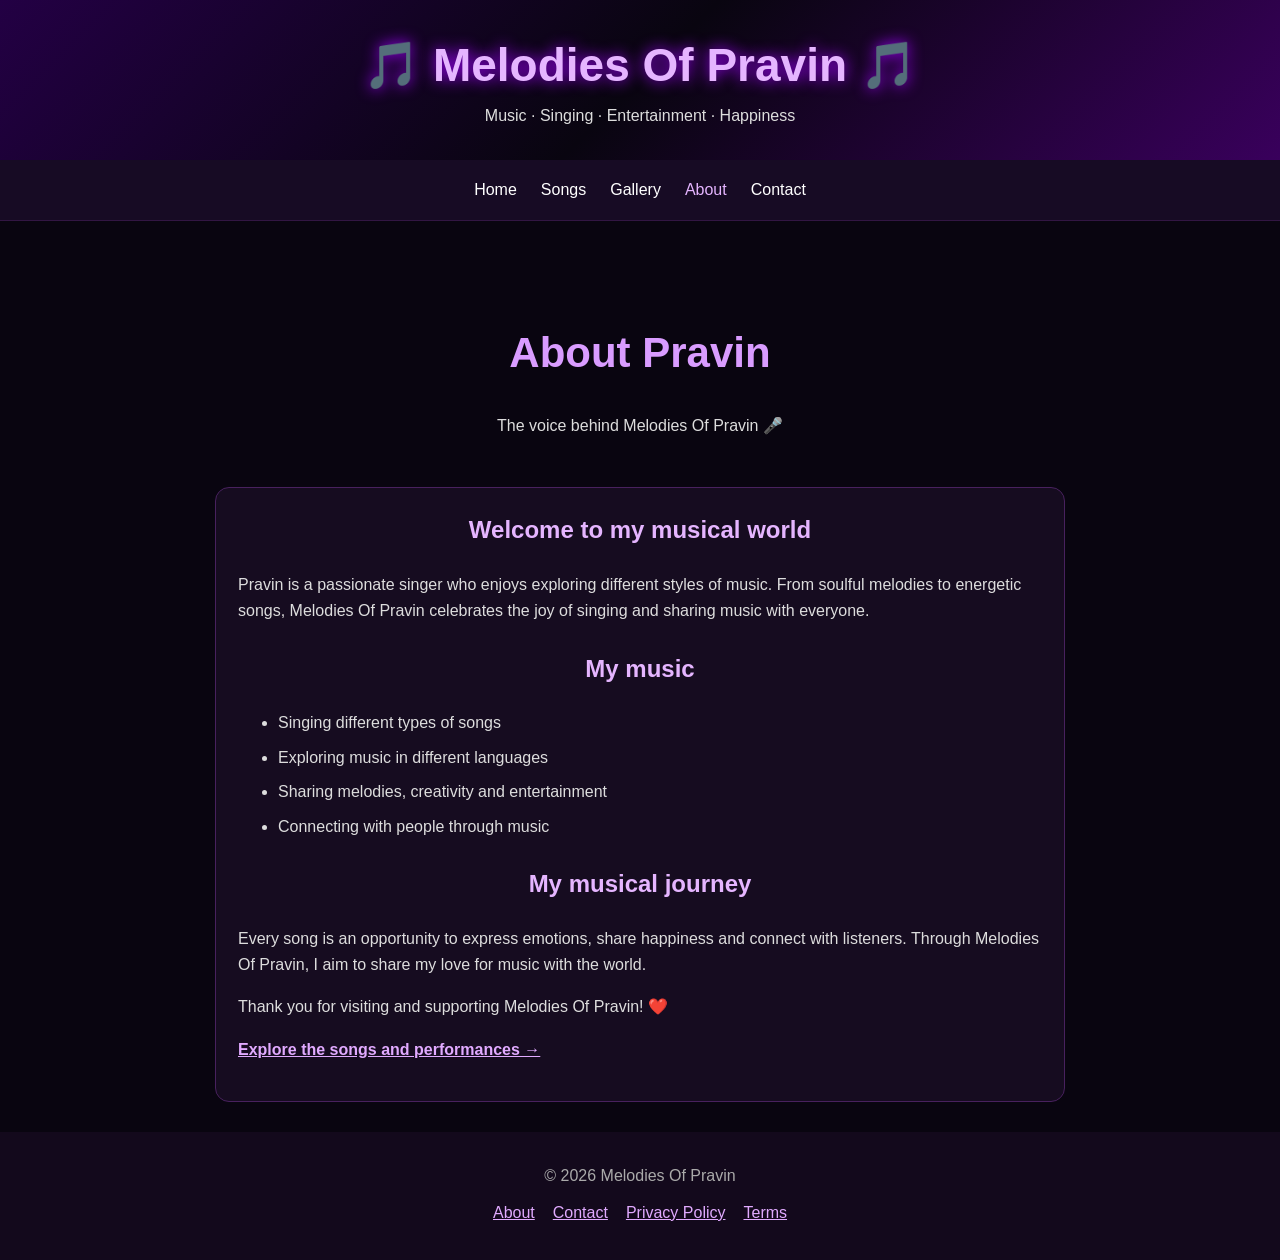
==== about.html @ a905c940 "Restructure Melodies Of Pravin into dedicated site pages" ====
<!DOCTYPE html>
<html lang="en">
<head>
  <meta charset="UTF-8">
  <meta name="viewport" content="width=device-width, initial-scale=1.0">
  <meta name="description" content="Learn about Pravin and the musical journey behind Melodies Of Pravin.">
  <title>About Pravin | Melodies Of Pravin</title>
  <link rel="stylesheet" href="styles.css">
</head>
<body>
  <header class="site-header"><a class="brand" href="index.html">🎵 Melodies Of Pravin 🎵</a><p>Music · Singing · Entertainment · Happiness</p></header>
  <nav class="site-nav" aria-label="Main navigation"><a href="index.html">Home</a><a href="songs.html">Songs</a><a href="gallery.html">Gallery</a><a aria-current="page" href="about.html">About</a><a href="contact.html">Contact</a></nav>
  <main>
    <section class="page-heading"><h1>About Pravin</h1><p>The voice behind Melodies Of Pravin 🎤</p></section>
    <section class="content-section prose">
      <h2>Welcome to my musical world</h2>
      <p>Pravin is a passionate singer who enjoys exploring different styles of music. From soulful melodies to energetic songs, Melodies Of Pravin celebrates the joy of singing and sharing music with everyone.</p>
      <h2>My music</h2>
      <ul>
        <li>Singing different types of songs</li>
        <li>Exploring music in different languages</li>
        <li>Sharing melodies, creativity and entertainment</li>
        <li>Connecting with people through music</li>
      </ul>
      <h2>My musical journey</h2>
      <p>Every song is an opportunity to express emotions, share happiness and connect with listeners. Through Melodies Of Pravin, I aim to share my love for music with the world.</p>
      <p>Thank you for visiting and supporting Melodies Of Pravin! ❤️</p>
      <p><a class="text-link" href="songs.html">Explore the songs and performances →</a></p>
    </section>
  </main>
  <footer class="site-footer"><p>© 2026 Melodies Of Pravin</p><p><a href="about.html">About</a><a href="contact.html">Contact</a><a href="privacy.html">Privacy Policy</a><a href="terms.html">Terms</a></p></footer>
</body>
</html>
---- styles.css ----
/* Shared styles for Melodies Of Pravin pages */
:root {
  color-scheme: dark;
  --page: #090510;
  --surface: #160c20;
  --surface-raised: #1a1025;
  --border: #48215e;
  --accent: #e5b5ff;
  --accent-bright: #d99cff;
  --text: #fff;
  --muted: #ddd;
}

* { box-sizing: border-box; }
html { scroll-behavior: smooth; }
body {
  margin: 0;
  min-width: 320px;
  font-family: Arial, sans-serif;
  line-height: 1.65;
  background: var(--page);
  color: var(--text);
}
a { color: #e1aaff; }
a:focus-visible, button:focus-visible { outline: 3px solid #fff; outline-offset: 3px; }
.site-header {
  padding: 38px 16px 30px;
  text-align: center;
  background: linear-gradient(135deg, #230044, #090510, #39005c);
}
.brand {
  display: inline-block;
  color: var(--accent);
  font-size: clamp(28px, 6vw, 46px);
  font-weight: 700;
  line-height: 1.2;
  text-decoration: none;
  text-shadow: 0 0 15px #a000ff;
}
.site-header p { color: var(--muted); margin: 10px 0 0; }
.site-nav {
  position: sticky;
  top: 0;
  z-index: 10;
  display: flex;
  justify-content: center;
  flex-wrap: wrap;
  gap: 4px 20px;
  padding: 13px 10px;
  background: #170b24;
  border-bottom: 1px solid #321643;
}
.site-nav a { color: #fff; padding: 4px 2px; text-decoration: none; }
.site-nav a:hover, .site-nav a[aria-current="page"] { color: var(--accent); }
main { min-height: 55vh; }
.hero, .page-heading {
  max-width: 900px;
  margin: 0 auto;
  padding: clamp(38px, 7vw, 72px) 18px 34px;
  text-align: center;
}
.hero h1, .page-heading h1 { color: var(--accent-bright); font-size: clamp(30px, 5vw, 42px); line-height: 1.2; }
.hero p, .page-heading p { max-width: 720px; margin: 14px auto; color: #ddd; }
.button-row { display: flex; justify-content: center; flex-wrap: wrap; gap: 12px; margin-top: 24px; }
.button {
  display: inline-block;
  padding: 10px 18px;
  border: 1px solid #a000ff;
  border-radius: 999px;
  background: #8100bd;
  color: #fff;
  text-decoration: none;
}
.button-outline { background: transparent; border-color: #9c67b5; }
.content-section { max-width: 1100px; margin: 0 auto; padding: 28px 18px 42px; }
.content-section > h2 { color: var(--accent-bright); text-align: center; margin: 0 0 22px; }
.card-grid { display: grid; grid-template-columns: repeat(auto-fit, minmax(min(100%, 240px), 1fr)); gap: 18px; }
.card, .feature, .prose, .callout {
  background: var(--surface);
  border: 1px solid var(--border);
  border-radius: 14px;
  padding: 22px;
}
.card h2, .card h3, .prose h2 { color: var(--accent); margin-top: 0; }
.card p, .feature p, .prose p, .prose li, .callout { color: var(--muted); }
.card a, .text-link { font-weight: 700; }
.feature { max-width: 900px; margin: 0 auto; }
.feature h2 { color: var(--accent); }
.prose { max-width: 850px; margin: 0 auto; }
.prose h2 { margin-top: 24px; }
.prose h2:first-child { margin-top: 0; }
.prose li { margin: 8px 0; }
.video-grid { display: grid; grid-template-columns: repeat(auto-fit, minmax(min(100%, 280px), 1fr)); gap: 20px; }
.video-card { min-width: 0; padding: 14px; background: var(--surface-raised); border: 1px solid var(--border); border-radius: 14px; }
.video-card h2 { color: var(--accent); font-size: 19px; }
.video-card iframe { display: block; width: 100%; aspect-ratio: 9 / 16; border: 0; border-radius: 9px; background: #000; }
.video-card p { color: var(--muted); }
.instagram-grid { display: grid; grid-template-columns: repeat(auto-fit, minmax(min(100%, 280px), 1fr)); gap: 20px; justify-items: center; }
.instagram-media { width: 100%; max-width: 350px; min-height: 420px; margin: 0 !important; background: #fff; border-radius: 10px; }
.callout { margin: 28px auto 0; max-width: 850px; }
.site-footer { margin-top: 30px; padding: 24px 12px; background: #13091c; text-align: center; color: #aaa; }
.site-footer p { margin: 7px 0; }
.site-footer a { display: inline-block; margin: 3px 9px; color: #e1aaff; }
@media (max-width: 520px) {
  .site-nav { gap: 3px 13px; }
  .site-nav a { font-size: 14px; }
  .content-section { padding-left: 14px; padding-right: 14px; }
}
@media (prefers-reduced-motion: reduce) {
  html { scroll-behavior: auto; }
}
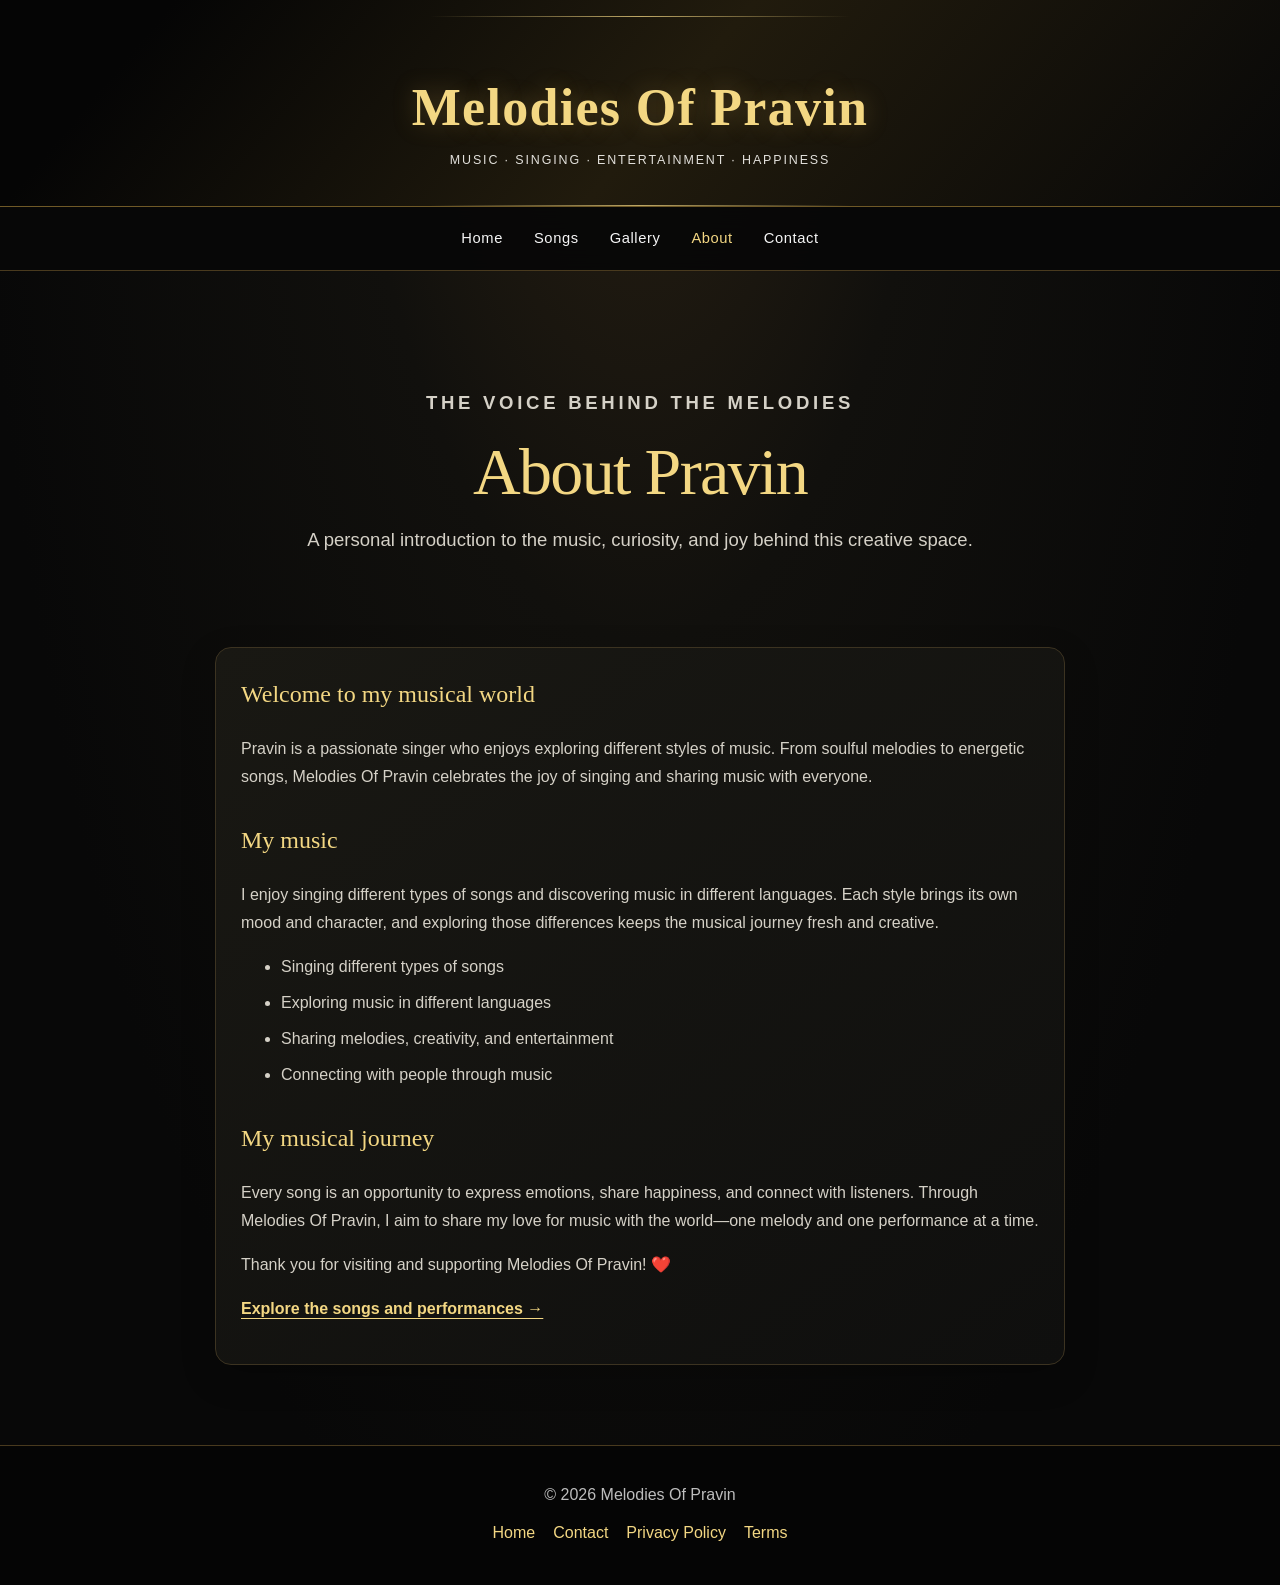
==== commit d740b7c5: "Enhance typography and polish the music website pages" ====
--- a/about.html
+++ b/about.html
@@ -3,31 +3,30 @@
 <head>
   <meta charset="UTF-8">
   <meta name="viewport" content="width=device-width, initial-scale=1.0">
-  <meta name="description" content="Learn about Pravin and the musical journey behind Melodies Of Pravin.">
+  <meta name="description" content="Learn about Pravin, the singer behind Melodies Of Pravin, and his love of sharing music.">
   <title>About Pravin | Melodies Of Pravin</title>
   <link rel="stylesheet" href="styles.css">
+  <script defer src="tap-effects.js"></script>
 </head>
 <body>
-  <header class="site-header"><a class="brand" href="index.html">🎵 Melodies Of Pravin 🎵</a><p>Music · Singing · Entertainment · Happiness</p></header>
+  <header class="site-header"><a class="brand" href="index.html">Melodies Of Pravin</a><p>Music · Singing · Entertainment · Happiness</p></header>
   <nav class="site-nav" aria-label="Main navigation"><a href="index.html">Home</a><a href="songs.html">Songs</a><a href="gallery.html">Gallery</a><a aria-current="page" href="about.html">About</a><a href="contact.html">Contact</a></nav>
   <main>
-    <section class="page-heading"><h1>About Pravin</h1><p>The voice behind Melodies Of Pravin 🎤</p></section>
-    <section class="content-section prose">
-      <h2>Welcome to my musical world</h2>
-      <p>Pravin is a passionate singer who enjoys exploring different styles of music. From soulful melodies to energetic songs, Melodies Of Pravin celebrates the joy of singing and sharing music with everyone.</p>
-      <h2>My music</h2>
-      <ul>
-        <li>Singing different types of songs</li>
-        <li>Exploring music in different languages</li>
-        <li>Sharing melodies, creativity and entertainment</li>
-        <li>Connecting with people through music</li>
-      </ul>
-      <h2>My musical journey</h2>
-      <p>Every song is an opportunity to express emotions, share happiness and connect with listeners. Through Melodies Of Pravin, I aim to share my love for music with the world.</p>
-      <p>Thank you for visiting and supporting Melodies Of Pravin! ❤️</p>
-      <p><a class="text-link" href="songs.html">Explore the songs and performances →</a></p>
+    <section class="page-heading"><p class="eyebrow">The voice behind the melodies</p><h1>About Pravin</h1><p>A personal introduction to the music, curiosity, and joy behind this creative space.</p></section>
+    <section class="content-section">
+      <article class="prose">
+        <h2>Welcome to my musical world</h2>
+        <p>Pravin is a passionate singer who enjoys exploring different styles of music. From soulful melodies to energetic songs, Melodies Of Pravin celebrates the joy of singing and sharing music with everyone.</p>
+        <h2>My music</h2>
+        <p>I enjoy singing different types of songs and discovering music in different languages. Each style brings its own mood and character, and exploring those differences keeps the musical journey fresh and creative.</p>
+        <ul><li>Singing different types of songs</li><li>Exploring music in different languages</li><li>Sharing melodies, creativity, and entertainment</li><li>Connecting with people through music</li></ul>
+        <h2>My musical journey</h2>
+        <p>Every song is an opportunity to express emotions, share happiness, and connect with listeners. Through Melodies Of Pravin, I aim to share my love for music with the world—one melody and one performance at a time.</p>
+        <p>Thank you for visiting and supporting Melodies Of Pravin! ❤️</p>
+        <p><a class="text-link" href="songs.html">Explore the songs and performances&nbsp;→</a></p>
+      </article>
     </section>
   </main>
-  <footer class="site-footer"><p>© 2026 Melodies Of Pravin</p><p><a href="about.html">About</a><a href="contact.html">Contact</a><a href="privacy.html">Privacy Policy</a><a href="terms.html">Terms</a></p></footer>
+  <footer class="site-footer"><p>© 2026 Melodies Of Pravin</p><p><a href="index.html">Home</a><a href="contact.html">Contact</a><a href="privacy.html">Privacy Policy</a><a href="terms.html">Terms</a></p></footer>
 </body>
 </html>
--- a/styles.css
+++ b/styles.css
@@ -1,43 +1,61 @@
-/* Shared styles for Melodies Of Pravin pages */
+/* Premium black, ivory, and gold visual system for Melodies Of Pravin. */
 :root {
   color-scheme: dark;
-  --page: #090510;
-  --surface: #160c20;
-  --surface-raised: #1a1025;
-  --border: #48215e;
-  --accent: #e5b5ff;
-  --accent-bright: #d99cff;
+  --page: #080808;
+  --surface: #11110f;
+  --surface-raised: #191813;
+  --border: #514324;
+  --gold: #d7ad52;
+  --gold-light: #f3d783;
+  --ivory: #f7f3e9;
   --text: #fff;
-  --muted: #ddd;
+  --muted: #d5d1c7;
+  --serif: Georgia, "Times New Roman", serif;
 }
-
 * { box-sizing: border-box; }
 html { scroll-behavior: smooth; }
 body {
   margin: 0;
   min-width: 320px;
-  font-family: Arial, sans-serif;
-  line-height: 1.65;
-  background: var(--page);
+  font-family: "Trebuchet MS", Arial, sans-serif;
+  line-height: 1.75;
+  background: radial-gradient(ellipse at 50% -18%, #302514 0, #11100d 35%, var(--page) 75%);
   color: var(--text);
 }
-a { color: #e1aaff; }
-a:focus-visible, button:focus-visible { outline: 3px solid #fff; outline-offset: 3px; }
+a { color: var(--gold-light); text-underline-offset: 4px; }
+a:hover { color: #fff1bd; }
+a:focus-visible, button:focus-visible { outline: 3px solid var(--gold-light); outline-offset: 4px; }
 .site-header {
-  padding: 38px 16px 30px;
+  position: relative;
+  overflow: hidden;
+  padding: clamp(42px, 8vw, 78px) 16px 34px;
   text-align: center;
-  background: linear-gradient(135deg, #230044, #090510, #39005c);
+  background: linear-gradient(130deg, #050505 12%, #211b0d 52%, #080808 100%);
+  border-bottom: 1px solid #6f5927;
 }
+.site-header::before, .site-header::after {
+  content: "";
+  position: absolute;
+  left: 50%;
+  width: min(420px, 70vw);
+  height: 1px;
+  transform: translateX(-50%);
+  background: linear-gradient(90deg, transparent, rgba(243, 215, 131, .75), transparent);
+}
+.site-header::before { top: 16px; }
+.site-header::after { bottom: 0; }
 .brand {
   display: inline-block;
-  color: var(--accent);
-  font-size: clamp(28px, 6vw, 46px);
+  color: var(--gold-light);
+  font-family: var(--serif);
+  font-size: clamp(30px, 6vw, 52px);
   font-weight: 700;
-  line-height: 1.2;
+  line-height: 1.15;
+  letter-spacing: .025em;
   text-decoration: none;
-  text-shadow: 0 0 15px #a000ff;
+  text-shadow: 0 0 24px rgba(215, 173, 82, .28);
 }
-.site-header p { color: var(--muted); margin: 10px 0 0; }
+.site-header p { color: #e2e0db; margin: 12px 0 0; letter-spacing: .15em; text-transform: uppercase; font-size: .78rem; }
 .site-nav {
   position: sticky;
   top: 0;
@@ -45,67 +63,93 @@
   display: flex;
   justify-content: center;
   flex-wrap: wrap;
-  gap: 4px 20px;
-  padding: 13px 10px;
-  background: #170b24;
-  border-bottom: 1px solid #321643;
+  gap: 5px 25px;
+  padding: 14px 10px;
+  background: rgba(8, 8, 8, .96);
+  border-bottom: 1px solid #493a1e;
+  backdrop-filter: blur(12px);
 }
-.site-nav a { color: #fff; padding: 4px 2px; text-decoration: none; }
-.site-nav a:hover, .site-nav a[aria-current="page"] { color: var(--accent); }
+.site-nav a { color: #f5f5f5; padding: 5px 3px; text-decoration: none; font-size: .92rem; letter-spacing: .04em; transition: color .2s ease; }
+.site-nav a:hover, .site-nav a[aria-current="page"] { color: var(--gold-light); }
 main { min-height: 55vh; }
 .hero, .page-heading {
-  max-width: 900px;
+  max-width: 960px;
   margin: 0 auto;
-  padding: clamp(38px, 7vw, 72px) 18px 34px;
+  padding: clamp(54px, 9vw, 100px) 18px 42px;
   text-align: center;
 }
-.hero h1, .page-heading h1 { color: var(--accent-bright); font-size: clamp(30px, 5vw, 42px); line-height: 1.2; }
-.hero p, .page-heading p { max-width: 720px; margin: 14px auto; color: #ddd; }
-.button-row { display: flex; justify-content: center; flex-wrap: wrap; gap: 12px; margin-top: 24px; }
+.eyebrow { color: var(--gold); font-size: .78rem; font-weight: 700; letter-spacing: .2em; text-transform: uppercase; }
+.hero h1, .page-heading h1 {
+  margin: 10px 0 16px;
+  color: var(--gold-light);
+  font-family: var(--serif);
+  font-size: clamp(38px, 7vw, 66px);
+  font-weight: 500;
+  line-height: 1.1;
+  letter-spacing: -.025em;
+  text-wrap: balance;
+}
+.hero p, .page-heading p { max-width: 740px; margin: 16px auto; color: var(--muted); font-size: clamp(1rem, 2vw, 1.16rem); }
+.button-row { display: flex; justify-content: center; flex-wrap: wrap; gap: 12px; margin-top: 28px; }
 .button {
   display: inline-block;
-  padding: 10px 18px;
-  border: 1px solid #a000ff;
+  padding: 11px 22px;
+  border: 1px solid var(--gold);
   border-radius: 999px;
-  background: #8100bd;
-  color: #fff;
+  background: linear-gradient(135deg, #f0d17a, #b8882f);
+  color: #111;
+  font-weight: 700;
+  letter-spacing: .03em;
   text-decoration: none;
+  box-shadow: 0 5px 20px rgba(215, 173, 82, .16);
+  transition: transform .2s ease, box-shadow .2s ease;
 }
-.button-outline { background: transparent; border-color: #9c67b5; }
-.content-section { max-width: 1100px; margin: 0 auto; padding: 28px 18px 42px; }
-.content-section > h2 { color: var(--accent-bright); text-align: center; margin: 0 0 22px; }
+.button:hover { color: #080808; transform: translateY(-2px); box-shadow: 0 8px 26px rgba(215, 173, 82, .3); }
+.button-outline { background: transparent; color: var(--gold-light); border-color: #9c7a36; box-shadow: none; }
+.button-outline:hover { color: #080808; background: var(--gold-light); }
+.content-section { max-width: 1100px; margin: 0 auto; padding: 32px 18px 50px; }
+.content-section > h2 { color: var(--gold-light); font-family: var(--serif); text-align: center; margin: 0 0 25px; font-size: clamp(28px, 4vw, 38px); font-weight: 500; }
 .card-grid { display: grid; grid-template-columns: repeat(auto-fit, minmax(min(100%, 240px), 1fr)); gap: 18px; }
 .card, .feature, .prose, .callout {
-  background: var(--surface);
-  border: 1px solid var(--border);
-  border-radius: 14px;
-  padding: 22px;
+  background: linear-gradient(145deg, #191813, #0f0f0e);
+  border: 1px solid #3c3321;
+  border-radius: 16px;
+  padding: 25px;
+  box-shadow: 0 12px 34px rgba(0, 0, 0, .22);
 }
-.card h2, .card h3, .prose h2 { color: var(--accent); margin-top: 0; }
+.card { position: relative; overflow: hidden; transition: transform .22s ease, border-color .22s ease, box-shadow .22s ease; }
+.card::before { content: ""; position: absolute; top: 0; left: 24px; width: 42px; height: 2px; background: var(--gold); }
+.card:hover { transform: translateY(-4px); border-color: #947331; box-shadow: 0 15px 34px rgba(0, 0, 0, .35); }
+.card h2, .card h3, .prose h2 { color: var(--gold-light); font-family: var(--serif); font-weight: 500; margin-top: 0; }
 .card p, .feature p, .prose p, .prose li, .callout { color: var(--muted); }
 .card a, .text-link { font-weight: 700; }
-.feature { max-width: 900px; margin: 0 auto; }
-.feature h2 { color: var(--accent); }
+.feature { max-width: 900px; margin: 0 auto; border-top: 2px solid #8a6c2e; }
+.feature h2 { color: var(--gold-light); font-family: var(--serif); font-weight: 500; }
 .prose { max-width: 850px; margin: 0 auto; }
-.prose h2 { margin-top: 24px; }
+.prose h2 { margin-top: 28px; }
 .prose h2:first-child { margin-top: 0; }
 .prose li { margin: 8px 0; }
 .video-grid { display: grid; grid-template-columns: repeat(auto-fit, minmax(min(100%, 280px), 1fr)); gap: 20px; }
-.video-card { min-width: 0; padding: 14px; background: var(--surface-raised); border: 1px solid var(--border); border-radius: 14px; }
-.video-card h2 { color: var(--accent); font-size: 19px; }
-.video-card iframe { display: block; width: 100%; aspect-ratio: 9 / 16; border: 0; border-radius: 9px; background: #000; }
+.video-card { min-width: 0; padding: 15px; background: #111; border: 1px solid #42371f; border-radius: 16px; box-shadow: 0 12px 30px rgba(0, 0, 0, .3); }
+.video-card h2 { color: var(--gold-light); font-family: var(--serif); font-size: 21px; font-weight: 500; }
+.video-card iframe { display: block; width: 100%; aspect-ratio: 9 / 16; border: 1px solid #39301e; border-radius: 10px; background: #000; }
 .video-card p { color: var(--muted); }
 .instagram-grid { display: grid; grid-template-columns: repeat(auto-fit, minmax(min(100%, 280px), 1fr)); gap: 20px; justify-items: center; }
 .instagram-media { width: 100%; max-width: 350px; min-height: 420px; margin: 0 !important; background: #fff; border-radius: 10px; }
-.callout { margin: 28px auto 0; max-width: 850px; }
-.site-footer { margin-top: 30px; padding: 24px 12px; background: #13091c; text-align: center; color: #aaa; }
+.callout { margin: 28px auto 0; max-width: 850px; border-left: 3px solid var(--gold); }
+.site-footer { margin-top: 30px; padding: 28px 12px; background: #050505; border-top: 1px solid #493a1e; text-align: center; color: #bdbdbd; }
 .site-footer p { margin: 7px 0; }
-.site-footer a { display: inline-block; margin: 3px 9px; color: #e1aaff; }
-@media (max-width: 520px) {
-  .site-nav { gap: 3px 13px; }
-  .site-nav a { font-size: 14px; }
-  .content-section { padding-left: 14px; padding-right: 14px; }
-}
-@media (prefers-reduced-motion: reduce) {
-  html { scroll-behavior: auto; }
-}
+.site-footer a { display: inline-block; margin: 3px 9px; color: var(--gold-light); text-decoration: none; }
+.site-footer a:hover { color: #fff; text-decoration: underline; }
+/* Gold musical tap ripple and sparks. */
+.tap-effect { position: fixed; z-index: 1000; left: var(--tap-x); top: var(--tap-y); width: 1px; height: 1px; pointer-events: none; }
+.tap-disc { position: absolute; width: 54px; height: 54px; left: 0; top: 0; border: 2px solid rgba(255, 226, 145, .98); border-radius: 50%; transform: translate(-50%, -50%) scale(.25); box-shadow: 0 0 18px #e3b84e, inset 0 0 12px rgba(244, 208, 112, .75); animation: tap-disc 720ms cubic-bezier(.15, .75, .25, 1) forwards; }
+.tap-disc::before, .tap-disc::after { content: ""; position: absolute; inset: 6px; border: 1px solid rgba(255, 255, 255, .75); border-radius: 50%; }
+.tap-disc::after { inset: 17px; background: radial-gradient(circle, #fff8d8 0 18%, #e3b84e 25% 60%, #8a6422 82%); border: 0; }
+.tap-note { position: absolute; left: 0; top: 0; color: #ffe477; font-size: 22px; font-weight: bold; text-shadow: 0 0 10px #d4942b; animation: tap-note 900ms ease-out forwards; }
+.tap-spark { position: absolute; left: 0; top: 0; width: 7px; height: 7px; border-radius: 50%; background: #fff5b0; box-shadow: 0 0 9px 3px #d9a83b; animation: tap-spark 650ms ease-out forwards; }
+@keyframes tap-disc { 0% { opacity: 0; transform: translate(-50%, -50%) scale(.2) rotate(0); } 18% { opacity: 1; } 70% { opacity: 1; } 100% { opacity: 0; transform: translate(-50%, -50%) scale(1.7) rotate(300deg); } }
+@keyframes tap-note { 0% { opacity: 0; transform: translate(-50%, -50%) scale(.4) rotate(-20deg); } 15% { opacity: 1; } 100% { opacity: 0; transform: translate(calc(-50% + var(--note-x)), calc(-50% + var(--note-y))) scale(1.3) rotate(22deg); } }
+@keyframes tap-spark { 0% { opacity: 1; transform: translate(-50%, -50%) scale(.4); } 100% { opacity: 0; transform: translate(var(--spark-x), var(--spark-y)) scale(0); } }
+@media (max-width: 520px) { .site-nav { gap: 3px 13px; } .site-nav a { font-size: 14px; } .content-section { padding-left: 14px; padding-right: 14px; } .site-header p { font-size: .72rem; letter-spacing: .09em; } }
+@media (prefers-reduced-motion: reduce) { html { scroll-behavior: auto; } *, *::before, *::after { transition-duration: .01ms !important; } .tap-disc, .tap-note, .tap-spark { animation-duration: 300ms; } }
